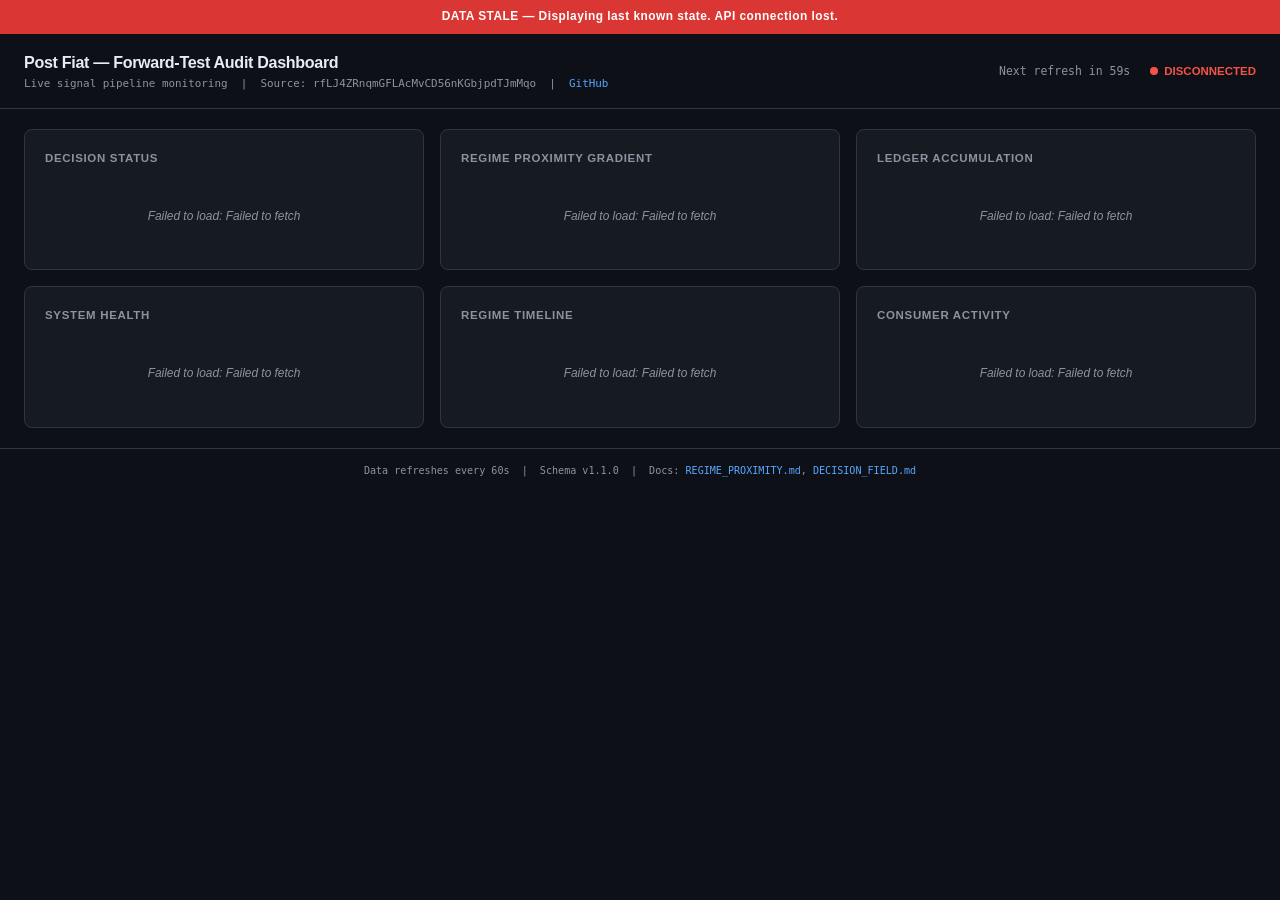
==== audit.html @ 84692c86 "Add forward-test audit dashboard 6-panel live dashboard polling API every 60s: - Decision Status (NO" ====
<!DOCTYPE html>
<html lang="en">
<head>
<meta charset="UTF-8">
<meta name="viewport" content="width=device-width, initial-scale=1.0">
<title>Post Fiat — Forward-Test Audit Dashboard</title>
<style>
/* ── Reset & Base ──────────────────────────────────────────────────────── */
*, *::before, *::after { box-sizing: border-box; margin: 0; padding: 0; }

:root {
  --bg: #0d1117;
  --card-bg: #161b22;
  --card-border: #30363d;
  --text: #e6edf3;
  --text-dim: #8b949e;
  --accent-blue: #58a6ff;
  --green: #238636;
  --green-bright: #7ee787;
  --yellow: #d29922;
  --orange: #e3b341;
  --red: #da3633;
  --red-bright: #f85149;
  --purple: #8957e5;
  --font-mono: 'SF Mono', 'Fira Code', 'Cascadia Code', 'Consolas', monospace;
  --font-sans: -apple-system, BlinkMacSystemFont, 'Segoe UI', Helvetica, Arial, sans-serif;
}

html { font-size: 14px; }

body {
  background: var(--bg);
  color: var(--text);
  font-family: var(--font-sans);
  line-height: 1.5;
  min-height: 100vh;
}

/* ── Stale Warning Banner ──────────────────────────────────────────────── */
#stale-banner {
  display: none;
  background: var(--red);
  color: #fff;
  text-align: center;
  padding: 8px 16px;
  font-weight: 600;
  font-size: 0.85rem;
  letter-spacing: 0.04em;
  animation: pulse-bg 2s ease-in-out infinite;
}

@keyframes pulse-bg {
  0%, 100% { opacity: 1; }
  50% { opacity: 0.8; }
}

/* ── Header ────────────────────────────────────────────────────────────── */
header {
  border-bottom: 1px solid var(--card-border);
  padding: 16px 24px;
  display: flex;
  align-items: center;
  justify-content: space-between;
  flex-wrap: wrap;
  gap: 12px;
}

.header-left { display: flex; flex-direction: column; gap: 2px; }

.header-left h1 {
  font-size: 1.15rem;
  font-weight: 700;
  color: var(--text);
  letter-spacing: -0.02em;
}

.header-left .subtitle {
  font-size: 0.78rem;
  color: var(--text-dim);
  font-family: var(--font-mono);
}

.header-left .subtitle a {
  color: var(--accent-blue);
  text-decoration: none;
}
.header-left .subtitle a:hover { text-decoration: underline; }

.header-right {
  display: flex;
  align-items: center;
  gap: 20px;
  flex-wrap: wrap;
}

.countdown {
  font-family: var(--font-mono);
  font-size: 0.82rem;
  color: var(--text-dim);
}

.conn-status {
  display: flex;
  align-items: center;
  gap: 6px;
  font-size: 0.82rem;
  font-weight: 600;
}

.conn-dot {
  width: 8px;
  height: 8px;
  border-radius: 50%;
  background: var(--green-bright);
  animation: pulse-dot 2s ease-in-out infinite;
}

.conn-dot.disconnected {
  background: var(--red-bright);
  animation: pulse-dot-red 1.5s ease-in-out infinite;
}

@keyframes pulse-dot {
  0%, 100% { box-shadow: 0 0 0 0 rgba(126, 231, 135, 0.5); }
  50% { box-shadow: 0 0 0 4px rgba(126, 231, 135, 0.15); }
}

@keyframes pulse-dot-red {
  0%, 100% { box-shadow: 0 0 0 0 rgba(248, 81, 73, 0.5); }
  50% { box-shadow: 0 0 0 4px rgba(248, 81, 73, 0.2); }
}

.conn-label { color: var(--green-bright); }
.conn-label.disconnected { color: var(--red-bright); }

/* ── Grid Layout ───────────────────────────────────────────────────────── */
.grid {
  display: grid;
  grid-template-columns: repeat(3, 1fr);
  gap: 16px;
  padding: 20px 24px;
  max-width: 1600px;
  margin: 0 auto;
}

@media (max-width: 1100px) {
  .grid { grid-template-columns: repeat(2, 1fr); }
}

@media (max-width: 700px) {
  .grid { grid-template-columns: 1fr; padding: 12px; gap: 12px; }
  header { padding: 12px 16px; }
}

/* ── Card ──────────────────────────────────────────────────────────────── */
.card {
  background: var(--card-bg);
  border: 1px solid var(--card-border);
  border-radius: 8px;
  padding: 20px;
  transition: border-color 0.3s ease;
  overflow: hidden;
}

.card:hover { border-color: #484f58; }

.card-header {
  display: flex;
  align-items: center;
  justify-content: space-between;
  margin-bottom: 16px;
}

.card-title {
  font-size: 0.82rem;
  font-weight: 600;
  text-transform: uppercase;
  letter-spacing: 0.06em;
  color: var(--text-dim);
}

.card-timestamp {
  font-family: var(--font-mono);
  font-size: 0.7rem;
  color: var(--text-dim);
}

.card-error {
  color: var(--text-dim);
  font-style: italic;
  font-size: 0.85rem;
  text-align: center;
  padding: 24px 0;
}

/* ── Badge ─────────────────────────────────────────────────────────────── */
.badge {
  display: inline-block;
  padding: 3px 10px;
  border-radius: 12px;
  font-size: 0.72rem;
  font-weight: 700;
  letter-spacing: 0.04em;
  text-transform: uppercase;
  white-space: nowrap;
}

.badge-lg {
  padding: 8px 24px;
  font-size: 1.4rem;
  border-radius: 6px;
}

.badge-green { background: rgba(35, 134, 54, 0.2); color: var(--green-bright); border: 1px solid rgba(35, 134, 54, 0.4); }
.badge-red { background: rgba(218, 54, 51, 0.2); color: var(--red-bright); border: 1px solid rgba(218, 54, 51, 0.4); }
.badge-yellow { background: rgba(210, 153, 34, 0.15); color: var(--yellow); border: 1px solid rgba(210, 153, 34, 0.35); }
.badge-orange { background: rgba(227, 179, 65, 0.15); color: var(--orange); border: 1px solid rgba(227, 179, 65, 0.35); }
.badge-purple { background: rgba(137, 87, 229, 0.2); color: #bc8cff; border: 1px solid rgba(137, 87, 229, 0.4); }
.badge-blue { background: rgba(88, 166, 255, 0.15); color: var(--accent-blue); border: 1px solid rgba(88, 166, 255, 0.3); }
.badge-dim { background: rgba(139, 148, 158, 0.1); color: var(--text-dim); border: 1px solid rgba(139, 148, 158, 0.2); }

/* ── Utility ───────────────────────────────────────────────────────────── */
.big-number {
  font-family: var(--font-mono);
  font-size: 2.4rem;
  font-weight: 700;
  line-height: 1.1;
}

.stat-row {
  display: flex;
  justify-content: space-between;
  align-items: center;
  padding: 6px 0;
  border-bottom: 1px solid rgba(48, 54, 61, 0.5);
  font-size: 0.85rem;
}

.stat-row:last-child { border-bottom: none; }
.stat-label { color: var(--text-dim); }
.stat-value { font-family: var(--font-mono); font-weight: 600; }

.reason-text {
  font-size: 0.82rem;
  color: var(--text-dim);
  line-height: 1.55;
  margin-top: 12px;
  padding: 10px 12px;
  background: rgba(13, 17, 23, 0.6);
  border-radius: 6px;
  border-left: 3px solid var(--card-border);
}

.interpretation-text {
  font-size: 0.8rem;
  color: var(--text-dim);
  line-height: 1.5;
  margin-top: 12px;
  padding: 8px 10px;
  background: rgba(13, 17, 23, 0.6);
  border-radius: 4px;
}

/* ── Panel 2: Proximity Bars ───────────────────────────────────────────── */
.prox-type-row {
  margin-bottom: 12px;
}

.prox-type-header {
  display: flex;
  justify-content: space-between;
  align-items: center;
  margin-bottom: 4px;
  font-size: 0.8rem;
}

.prox-type-name { font-weight: 600; color: var(--text); }
.prox-type-stats {
  font-family: var(--font-mono);
  font-size: 0.72rem;
  color: var(--text-dim);
}

.prox-bar-track {
  position: relative;
  height: 20px;
  background: rgba(48, 54, 61, 0.5);
  border-radius: 3px;
  overflow: visible;
}

.prox-bar-fill {
  height: 100%;
  border-radius: 3px 0 0 3px;
  background: linear-gradient(90deg, var(--red), var(--red-bright));
  transition: width 0.6s ease;
  min-width: 1px;
}

.prox-bar-threshold {
  position: absolute;
  top: -3px;
  bottom: -3px;
  width: 2px;
  background: var(--yellow);
  left: 33.33%; /* 20% / 60% scale */
  z-index: 2;
}

.prox-bar-threshold::after {
  content: '20%';
  position: absolute;
  top: -14px;
  left: 50%;
  transform: translateX(-50%);
  font-size: 0.6rem;
  color: var(--yellow);
  font-family: var(--font-mono);
  white-space: nowrap;
}

.prox-est {
  font-size: 0.7rem;
  color: var(--text-dim);
  margin-top: 2px;
  font-family: var(--font-mono);
}

.prox-est.recovering { color: var(--green-bright); }
.prox-est.deteriorating { color: var(--red-bright); }

/* ── Sparkline ─────────────────────────────────────────────────────────── */
.sparkline-container {
  margin-top: 10px;
  padding: 6px 0;
}

.sparkline-label {
  font-size: 0.68rem;
  color: var(--text-dim);
  margin-bottom: 4px;
}

.sparkline-svg {
  display: block;
  width: 100%;
  height: 40px;
}

/* ── Progress bar ──────────────────────────────────────────────────────── */
.progress-track {
  height: 10px;
  background: rgba(48, 54, 61, 0.6);
  border-radius: 5px;
  overflow: hidden;
  margin: 8px 0;
}

.progress-fill {
  height: 100%;
  background: linear-gradient(90deg, var(--accent-blue), var(--green-bright));
  border-radius: 5px;
  transition: width 0.6s ease;
}

/* ── Panel 4: System Health components ─────────────────────────────────── */
.component-row {
  padding: 10px 12px;
  border: 1px solid var(--card-border);
  border-radius: 6px;
  margin-bottom: 8px;
  transition: border-color 0.3s ease;
}

.component-header {
  display: flex;
  justify-content: space-between;
  align-items: center;
  margin-bottom: 4px;
}

.component-name {
  font-family: var(--font-mono);
  font-weight: 600;
  font-size: 0.82rem;
}

.component-msg {
  font-size: 0.76rem;
  color: var(--text-dim);
  line-height: 1.45;
}

/* ── Panel 5: Timeline ─────────────────────────────────────────────────── */
.timeline-bar {
  display: flex;
  height: 28px;
  border-radius: 4px;
  overflow: hidden;
  margin: 12px 0;
}

.timeline-segment {
  display: flex;
  align-items: center;
  justify-content: center;
  font-size: 0.65rem;
  font-weight: 600;
  letter-spacing: 0.03em;
  transition: flex-basis 0.6s ease;
  min-width: 2px;
  overflow: hidden;
  white-space: nowrap;
}

.transition-list {
  max-height: 160px;
  overflow-y: auto;
  font-size: 0.78rem;
}

.transition-item {
  display: flex;
  align-items: center;
  gap: 8px;
  padding: 4px 0;
  border-bottom: 1px solid rgba(48, 54, 61, 0.3);
}

.transition-date {
  font-family: var(--font-mono);
  color: var(--text-dim);
  min-width: 80px;
  font-size: 0.72rem;
}

.transition-arrow {
  color: var(--text-dim);
  font-size: 0.7rem;
}

/* ── Panel 6: Consumer Activity ────────────────────────────────────────── */
.mini-bar-chart {
  display: flex;
  flex-direction: column;
  gap: 4px;
  margin: 8px 0;
}

.mini-bar-row {
  display: flex;
  align-items: center;
  gap: 8px;
  font-size: 0.75rem;
}

.mini-bar-label {
  font-family: var(--font-mono);
  color: var(--text-dim);
  min-width: 130px;
  text-align: right;
  overflow: hidden;
  text-overflow: ellipsis;
  white-space: nowrap;
}

.mini-bar-track {
  flex: 1;
  height: 14px;
  background: rgba(48, 54, 61, 0.4);
  border-radius: 2px;
  overflow: hidden;
}

.mini-bar-fill {
  height: 100%;
  background: var(--accent-blue);
  border-radius: 2px;
  transition: width 0.5s ease;
}

.mini-bar-count {
  font-family: var(--font-mono);
  font-size: 0.72rem;
  color: var(--text-dim);
  min-width: 28px;
}

.request-log {
  max-height: 140px;
  overflow-y: auto;
  font-family: var(--font-mono);
  font-size: 0.7rem;
  line-height: 1.6;
}

.request-log-entry {
  padding: 2px 0;
  border-bottom: 1px solid rgba(48, 54, 61, 0.3);
  color: var(--text-dim);
}

.request-log-entry .method { color: var(--green-bright); font-weight: 600; }
.request-log-entry .path { color: var(--accent-blue); }
.request-log-entry .status { color: var(--text); }
.request-log-entry .time { color: var(--text-dim); }

/* ── Footer ────────────────────────────────────────────────────────────── */
footer {
  border-top: 1px solid var(--card-border);
  padding: 14px 24px;
  text-align: center;
  font-size: 0.72rem;
  color: var(--text-dim);
  font-family: var(--font-mono);
}

footer a {
  color: var(--accent-blue);
  text-decoration: none;
}
footer a:hover { text-decoration: underline; }

/* ── Scrollbar ─────────────────────────────────────────────────────────── */
::-webkit-scrollbar { width: 6px; height: 6px; }
::-webkit-scrollbar-track { background: transparent; }
::-webkit-scrollbar-thumb { background: var(--card-border); border-radius: 3px; }
::-webkit-scrollbar-thumb:hover { background: #484f58; }

/* ── Fade-in animation for data updates ────────────────────────────────── */
.fade-update {
  animation: fade-in 0.4s ease;
}

@keyframes fade-in {
  from { opacity: 0.5; }
  to { opacity: 1; }
}

/* ── Loading skeleton ──────────────────────────────────────────────────── */
.skeleton {
  background: linear-gradient(90deg, var(--card-border) 25%, rgba(48, 54, 61, 0.8) 50%, var(--card-border) 75%);
  background-size: 200% 100%;
  animation: shimmer 1.5s infinite;
  border-radius: 4px;
  height: 20px;
  margin: 6px 0;
}

.skeleton.big { height: 48px; width: 120px; margin-bottom: 12px; }
.skeleton.medium { height: 14px; width: 80%; }
.skeleton.short { height: 14px; width: 50%; }

@keyframes shimmer {
  0% { background-position: -200% 0; }
  100% { background-position: 200% 0; }
}

/* ── Bottleneck highlight ──────────────────────────────────────────────── */
.prox-type-row.bottleneck-highlight {
  border-left: 3px solid var(--yellow);
  padding-left: 8px;
}

/* ── Decision signals table ────────────────────────────────────────────── */
.signal-counts {
  display: flex;
  gap: 12px;
  margin-top: 10px;
  flex-wrap: wrap;
}

.signal-count-item {
  display: flex;
  flex-direction: column;
  align-items: center;
  padding: 6px 12px;
  background: rgba(13, 17, 23, 0.5);
  border-radius: 6px;
  border: 1px solid var(--card-border);
  min-width: 70px;
}

.signal-count-num {
  font-family: var(--font-mono);
  font-size: 1.3rem;
  font-weight: 700;
}

.signal-count-label {
  font-size: 0.65rem;
  color: var(--text-dim);
  text-transform: uppercase;
  letter-spacing: 0.04em;
}
</style>
</head>
<body>

<!-- Stale warning banner -->
<div id="stale-banner">DATA STALE — Displaying last known state. API connection lost.</div>

<!-- Header -->
<header>
  <div class="header-left">
    <h1>Post Fiat &mdash; Forward-Test Audit Dashboard</h1>
    <div class="subtitle">
      Live signal pipeline monitoring &nbsp;|&nbsp; Source: rfLJ4ZRnqmGFLAcMvCD56nKGbjpdTJmMqo
      &nbsp;|&nbsp; <a href="https://github.com/sendoeth/post-fiat-signals" target="_blank" rel="noopener">GitHub</a>
    </div>
  </div>
  <div class="header-right">
    <div class="countdown" id="countdown">Next refresh in 60s</div>
    <div class="conn-status">
      <div class="conn-dot" id="conn-dot"></div>
      <span class="conn-label" id="conn-label">CONNECTING</span>
    </div>
  </div>
</header>

<!-- Main Grid -->
<div class="grid">

  <!-- Panel 1: Decision Status -->
  <div class="card" id="panel-decision">
    <div class="card-header">
      <span class="card-title">Decision Status</span>
      <span class="card-timestamp" id="decision-ts"></span>
    </div>
    <div id="decision-body">
      <div class="skeleton big"></div>
      <div class="skeleton medium"></div>
      <div class="skeleton short"></div>
    </div>
  </div>

  <!-- Panel 2: Regime Proximity Gradient -->
  <div class="card" id="panel-proximity">
    <div class="card-header">
      <span class="card-title">Regime Proximity Gradient</span>
      <span class="card-timestamp" id="proximity-ts"></span>
    </div>
    <div id="proximity-body">
      <div class="skeleton big"></div>
      <div class="skeleton medium"></div>
      <div class="skeleton medium"></div>
      <div class="skeleton short"></div>
    </div>
  </div>

  <!-- Panel 3: Ledger Accumulation -->
  <div class="card" id="panel-ledger">
    <div class="card-header">
      <span class="card-title">Ledger Accumulation</span>
      <span class="card-timestamp" id="ledger-ts"></span>
    </div>
    <div id="ledger-body">
      <div class="skeleton big"></div>
      <div class="skeleton medium"></div>
      <div class="skeleton short"></div>
    </div>
  </div>

  <!-- Panel 4: System Health -->
  <div class="card" id="panel-health">
    <div class="card-header">
      <span class="card-title">System Health</span>
      <span class="card-timestamp" id="health-ts"></span>
    </div>
    <div id="health-body">
      <div class="skeleton big"></div>
      <div class="skeleton medium"></div>
      <div class="skeleton medium"></div>
      <div class="skeleton medium"></div>
    </div>
  </div>

  <!-- Panel 5: Regime Timeline -->
  <div class="card" id="panel-timeline">
    <div class="card-header">
      <span class="card-title">Regime Timeline</span>
      <span class="card-timestamp" id="timeline-ts"></span>
    </div>
    <div id="timeline-body">
      <div class="skeleton medium"></div>
      <div class="skeleton big"></div>
      <div class="skeleton medium"></div>
    </div>
  </div>

  <!-- Panel 6: Consumer Activity -->
  <div class="card" id="panel-consumer">
    <div class="card-header">
      <span class="card-title">Consumer Activity</span>
      <span class="card-timestamp" id="consumer-ts"></span>
    </div>
    <div id="consumer-body">
      <div class="skeleton big"></div>
      <div class="skeleton medium"></div>
      <div class="skeleton short"></div>
    </div>
  </div>

</div>

<!-- Footer -->
<footer>
  Data refreshes every 60s &nbsp;|&nbsp; Schema v1.1.0 &nbsp;|&nbsp;
  Docs: <a href="https://github.com/sendoeth/post-fiat-signals/blob/main/docs/REGIME_PROXIMITY.md" target="_blank" rel="noopener">REGIME_PROXIMITY.md</a>,
  <a href="https://github.com/sendoeth/post-fiat-signals/blob/main/docs/DECISION_FIELD.md" target="_blank" rel="noopener">DECISION_FIELD.md</a>
</footer>

<script>
/* ══════════════════════════════════════════════════════════════════════════
   Post Fiat — Forward-Test Audit Dashboard
   Single-file vanilla JS, zero external dependencies
   Polls 6 API endpoints every 60 seconds
   ══════════════════════════════════════════════════════════════════════════ */

// ── Configuration ─────────────────────────────────────────────────────────
const API_BASE = (function() {
  const params = new URLSearchParams(window.location.search);
  if (params.get('api')) return params.get('api').replace(/\/$/, '');
  if (window.location.hostname === 'localhost' || window.location.hostname === '127.0.0.1') return 'http://localhost:8080';
  return 'http://84.32.34.46:8080';
})();
const POLL_INTERVAL_MS = 60000;
const FETCH_TIMEOUT_MS = 12000;

// ── State ─────────────────────────────────────────────────────────────────
let connected = false;
let countdown = 60;
let countdownTimer = null;
let lastFetchTime = null;

// ── Helpers ───────────────────────────────────────────────────────────────

function escHtml(str) {
  if (str === null || str === undefined) return '';
  const d = document.createElement('div');
  d.textContent = String(str);
  return d.innerHTML;
}

function fmtTime(isoStr) {
  if (!isoStr) return '--';
  try {
    const d = new Date(isoStr);
    return d.toLocaleTimeString('en-US', { hour12: false, hour: '2-digit', minute: '2-digit', second: '2-digit' });
  } catch { return isoStr; }
}

function fmtDate(isoStr) {
  if (!isoStr) return '--';
  try {
    const d = new Date(isoStr);
    return d.toLocaleDateString('en-US', { month: 'short', day: 'numeric' });
  } catch { return isoStr; }
}

function fmtUptime(seconds) {
  if (!seconds && seconds !== 0) return '--';
  const d = Math.floor(seconds / 86400);
  const h = Math.floor((seconds % 86400) / 3600);
  const m = Math.floor((seconds % 3600) / 60);
  if (d > 0) return d + 'd ' + h + 'h ' + m + 'm';
  if (h > 0) return h + 'h ' + m + 'm';
  return m + 'm ' + (seconds % 60) + 's';
}

function badgeClass(label) {
  if (!label) return 'badge-dim';
  const l = label.toUpperCase();
  if (l === 'HEALTHY' || l === 'TRADE' || l === 'AT_NEUTRAL' || l === 'NEAR_TRANSITION' || l === 'RECOVERING_LABEL') return 'badge-green';
  if (l === 'DEGRADED' || l === 'RECOVERING' || l === 'STABILIZING') return 'badge-yellow';
  if (l === 'HALT' || l === 'ENTRENCHED') return 'badge-red';
  if (l === 'NO_TRADE') return 'badge-purple';
  if (l === 'ACTIONABLE') return 'badge-green';
  if (l === 'SUPPRESS') return 'badge-red';
  if (l === 'AMBIGUOUS') return 'badge-yellow';
  return 'badge-dim';
}

function proximityBadgeClass(label) {
  if (!label) return 'badge-dim';
  switch (label.toUpperCase()) {
    case 'ENTRENCHED': return 'badge-red';
    case 'STABILIZING': return 'badge-orange';
    case 'RECOVERING': return 'badge-yellow';
    case 'NEAR_TRANSITION': return 'badge-green';
    case 'AT_NEUTRAL': return 'badge-green';
    default: return 'badge-dim';
  }
}

function velocityBadgeClass(label) {
  if (!label) return 'badge-dim';
  switch (label.toUpperCase()) {
    case 'RECOVERING': return 'badge-green';
    case 'STABLE': return 'badge-blue';
    case 'DETERIORATING': return 'badge-red';
    default: return 'badge-dim';
  }
}

function regimeColor(regime) {
  if (!regime) return '#484f58';
  switch (regime.toUpperCase()) {
    case 'NEUTRAL': return '#238636';
    case 'SYSTEMIC': return '#da3633';
    case 'EARNINGS': return '#d29922';
    case 'DIVERGENCE': return '#e3b341';
    default: return '#484f58';
  }
}

function regimeTextColor(regime) {
  if (!regime) return '#e6edf3';
  switch (regime.toUpperCase()) {
    case 'NEUTRAL': return '#7ee787';
    case 'SYSTEMIC': return '#fff';
    case 'EARNINGS': return '#fff';
    case 'DIVERGENCE': return '#1c2128';
    default: return '#e6edf3';
  }
}

async function fetchJSON(endpoint) {
  const controller = new AbortController();
  const timeout = setTimeout(() => controller.abort(), FETCH_TIMEOUT_MS);
  try {
    const resp = await fetch(API_BASE + endpoint, { signal: controller.signal });
    clearTimeout(timeout);
    if (!resp.ok) throw new Error('HTTP ' + resp.status);
    return await resp.json();
  } catch (e) {
    clearTimeout(timeout);
    throw e;
  }
}

// ── Connection Status ─────────────────────────────────────────────────────

function setConnected(state) {
  connected = state;
  const dot = document.getElementById('conn-dot');
  const label = document.getElementById('conn-label');
  const banner = document.getElementById('stale-banner');

  if (state) {
    dot.className = 'conn-dot';
    label.className = 'conn-label';
    label.textContent = 'LIVE';
    banner.style.display = 'none';
  } else {
    dot.className = 'conn-dot disconnected';
    label.className = 'conn-label disconnected';
    label.textContent = 'DISCONNECTED';
    banner.style.display = 'block';
  }
}

// ── Countdown ─────────────────────────────────────────────────────────────

function startCountdown() {
  countdown = 60;
  if (countdownTimer) clearInterval(countdownTimer);
  countdownTimer = setInterval(function () {
    countdown--;
    if (countdown < 0) countdown = 0;
    document.getElementById('countdown').textContent = 'Next refresh in ' + countdown + 's';
  }, 1000);
}

// ── Proximity History (localStorage sparkline) ────────────────────────────

function loadProximityHistory() {
  try {
    const raw = localStorage.getItem('pf_proximity_history');
    return raw ? JSON.parse(raw) : [];
  } catch { return []; }
}

function saveProximityScore(score) {
  try {
    let hist = loadProximityHistory();
    hist.push({ time: Date.now(), score: score });
    // Keep last 24 data points
    if (hist.length > 24) hist = hist.slice(-24);
    localStorage.setItem('pf_proximity_history', JSON.stringify(hist));
    return hist;
  } catch { return []; }
}

function renderSparkline(history) {
  if (!history || history.length < 1) return '<div class="sparkline-label">Sparkline: collecting data points...</div>';

  const scores = history.map(function (h) { return h.score; });
  const minS = Math.min.apply(null, scores);
  const maxS = Math.max.apply(null, scores);
  const range = maxS - minS || 0.01;
  const w = 200;
  const h = 36;
  const pad = 2;
  const plotW = w - pad * 2;
  const plotH = h - pad * 2;

  var points = [];
  for (var i = 0; i < scores.length; i++) {
    var x = pad + (scores.length === 1 ? plotW / 2 : (i / (scores.length - 1)) * plotW);
    var y = pad + plotH - ((scores[i] - minS) / range) * plotH;
    points.push(x.toFixed(1) + ',' + y.toFixed(1));
  }

  var polyline = points.join(' ');
  // Area fill
  var areaPoints = points.join(' ') + ' ' + (pad + plotW).toFixed(1) + ',' + (pad + plotH).toFixed(1) + ' ' + pad.toFixed(1) + ',' + (pad + plotH).toFixed(1);

  var lastScore = scores[scores.length - 1];
  var lastX = parseFloat(points[points.length - 1].split(',')[0]);
  var lastY = parseFloat(points[points.length - 1].split(',')[1]);

  var svg = '<svg class="sparkline-svg" viewBox="0 0 ' + w + ' ' + h + '" preserveAspectRatio="none" xmlns="http://www.w3.org/2000/svg">'
    + '<polygon points="' + areaPoints + '" fill="rgba(88,166,255,0.08)" />'
    + '<polyline points="' + polyline + '" fill="none" stroke="#58a6ff" stroke-width="1.5" stroke-linejoin="round" stroke-linecap="round" />'
    + '<circle cx="' + lastX.toFixed(1) + '" cy="' + lastY.toFixed(1) + '" r="2.5" fill="#58a6ff" />'
    + '</svg>';

  return '<div class="sparkline-container">'
    + '<div class="sparkline-label">Proximity trend (' + history.length + ' data points, range ' + minS.toFixed(3) + ' - ' + maxS.toFixed(3) + ')</div>'
    + svg
    + '</div>';
}


// ══════════════════════════════════════════════════════════════════════════
//  PANEL RENDERERS
// ══════════════════════════════════════════════════════════════════════════

// ── Panel 1: Decision Status ──────────────────────────────────────────────

function renderDecision(data) {
  var ts = data.timestamp || '';
  document.getElementById('decision-ts').textContent = fmtTime(ts);

  var decision = data.decision || '--';
  var reason = data.decisionReason || '';
  var actionable = data.actionableCount || 0;
  var suppressed = data.suppressedCount || 0;
  var total = data.totalSignals || 0;

  var decisionBadge = decision === 'TRADE' ? 'badge-green' : (decision === 'NO_TRADE' ? 'badge-purple' : 'badge-dim');

  var html = '<div style="text-align:center;margin-bottom:14px;">'
    + '<span class="badge badge-lg ' + decisionBadge + '">' + escHtml(decision) + '</span>'
    + '</div>';

  html += '<div class="signal-counts">'
    + '<div class="signal-count-item"><span class="signal-count-num" style="color:var(--green-bright)">' + actionable + '</span><span class="signal-count-label">Actionable</span></div>'
    + '<div class="signal-count-item"><span class="signal-count-num" style="color:var(--red-bright)">' + suppressed + '</span><span class="signal-count-label">Suppressed</span></div>'
    + '<div class="signal-count-item"><span class="signal-count-num" style="color:var(--text)">' + total + '</span><span class="signal-count-label">Total</span></div>'
    + '</div>';

  if (reason) {
    html += '<div class="reason-text">' + escHtml(reason) + '</div>';
  }

  html += '<div class="stat-row" style="margin-top:10px"><span class="stat-label">Regime</span><span class="stat-value"><span class="badge ' + badgeClass(data.regimeId) + '" style="' + regimeBadgeStyle(data.regimeId) + '">' + escHtml(data.regimeId || '--') + '</span></span></div>';
  html += '<div class="stat-row"><span class="stat-label">Confidence</span><span class="stat-value">' + (data.regimeConfidence || '--') + '%</span></div>';
  html += '<div class="stat-row"><span class="stat-label">Last Update</span><span class="stat-value">' + fmtTime(ts) + '</span></div>';

  var el = document.getElementById('decision-body');
  el.innerHTML = html;
  el.classList.remove('fade-update');
  void el.offsetWidth; // reflow
  el.classList.add('fade-update');
}

function regimeBadgeStyle(regimeId) {
  if (!regimeId) return '';
  var bg = regimeColor(regimeId);
  return 'background:' + bg + '22;color:' + regimeTextColor(regimeId) + ';border-color:' + bg + '66;';
}

// ── Panel 2: Regime Proximity ─────────────────────────────────────────────

function renderProximity(data) {
  var prox = data.regimeProximity;
  if (!prox) {
    document.getElementById('proximity-body').innerHTML = '<div class="card-error">No proximity data available</div>';
    return;
  }

  document.getElementById('proximity-ts').textContent = fmtTime(data.timestamp);

  // Save to history and get sparkline data
  var history = saveProximityScore(prox.score);

  var html = '<div style="display:flex;align-items:baseline;gap:12px;margin-bottom:6px;">'
    + '<span class="big-number" style="color:var(--accent-blue)">' + (prox.score !== undefined ? prox.score.toFixed(3) : '--') + '</span>'
    + '<span class="badge ' + proximityBadgeClass(prox.label) + '">' + escHtml(prox.label) + '</span>'
    + '</div>';

  html += '<div style="font-size:0.72rem;color:var(--text-dim);font-family:var(--font-mono);margin-bottom:8px;">' + escHtml(prox.scale) + '</div>';

  // Sparkline
  html += renderSparkline(history);

  // Stats row
  if (prox.regimeDurationDays !== null && prox.regimeDurationDays !== undefined) {
    html += '<div class="stat-row"><span class="stat-label">Regime Duration</span><span class="stat-value">' + prox.regimeDurationDays + ' days</span></div>';
  }
  if (prox.ifLeaderRecovers) {
    html += '<div class="stat-row"><span class="stat-label">If Leader Recovers</span><span class="stat-value"><span class="badge badge-dim">' + escHtml(prox.ifLeaderRecovers) + '</span></span></div>';
  }
  if (prox.bottleneck) {
    html += '<div class="stat-row"><span class="stat-label">Bottleneck</span><span class="stat-value" style="color:var(--yellow)">' + escHtml(prox.bottleneck.label) + ' (' + prox.bottleneck.dropPct + '% drop)</span></div>';
  }

  // Per-type bars
  html += '<div style="margin-top:14px;margin-bottom:4px;font-size:0.75rem;font-weight:600;color:var(--text-dim);text-transform:uppercase;letter-spacing:0.05em;">Signal Type Recovery</div>';

  var perType = prox.perType || {};
  var typeKeys = Object.keys(perType);
  // Sort by recoveryScore descending (closest to recovery first)
  typeKeys.sort(function (a, b) { return (perType[b].recoveryScore || 0) - (perType[a].recoveryScore || 0); });

  for (var i = 0; i < typeKeys.length; i++) {
    var tKey = typeKeys[i];
    var t = perType[tKey];
    var isBottleneck = prox.bottleneck && prox.bottleneck.type === tKey;
    var barPct = Math.min((t.dropPct / 60) * 100, 100);

    html += '<div class="prox-type-row' + (isBottleneck ? ' bottleneck-highlight' : '') + '">';
    html += '<div class="prox-type-header">';
    html += '<span class="prox-type-name">' + escHtml(typeLabel(tKey)) + (isBottleneck ? ' <span style="color:var(--yellow);font-size:0.68rem;">[BOTTLENECK]</span>' : '') + '</span>';
    html += '<span class="prox-type-stats">' + t.dropPct.toFixed(1) + '% drop &nbsp; <span class="badge ' + velocityBadgeClass(t.velocityLabel) + '">' + escHtml(t.velocityLabel) + '</span></span>';
    html += '</div>';

    html += '<div class="prox-bar-track">';
    html += '<div class="prox-bar-fill" style="width:' + barPct.toFixed(1) + '%"></div>';
    html += '<div class="prox-bar-threshold"></div>';
    html += '</div>';

    // Estimated recovery days
    html += renderEstRecovery(t);

    html += '</div>';
  }

  // Interpretation
  if (prox.interpretation) {
    html += '<div class="interpretation-text">' + escHtml(prox.interpretation) + '</div>';
  }

  var el = document.getElementById('proximity-body');
  el.innerHTML = html;
  el.classList.remove('fade-update');
  void el.offsetWidth;
  el.classList.add('fade-update');
}

function typeLabel(key) {
  var labels = {
    'SEMI_LEADS': 'Semi Leads',
    'CRYPTO_LEADS': 'Crypto Leads',
    'FULL_DECOUPLE': 'Full Decouple'
  };
  return labels[key] || key;
}

function renderEstRecovery(t) {
  // Estimate days to threshold
  // distanceToThreshold is in percentage points (e.g., 24.1 means 24.1% above the 20% threshold)
  // velocity is a rate of change ratio (positive = recovering)
  // if velocity > 0: est days ~ distanceToThreshold / (velocity * dropPct * some factor)
  // Simplified: if velocity > 0, distance / (velocity * 100) as rough days estimate

  if (t.distanceToThreshold <= 0) {
    return '<div class="prox-est recovering">At or below threshold - recovered</div>';
  }

  if (t.velocity > 0.02) {
    // Recovering - estimate days
    // velocity is fractional rate (e.g., 0.05 = 5% improvement per period)
    // distanceToThreshold is in pct points
    // rough: days ~ distanceToThreshold / (velocity * dropPct)
    var ratePerDay = Math.abs(t.velocity) * t.dropPct;
    if (ratePerDay > 0) {
      var estDays = Math.ceil(t.distanceToThreshold / ratePerDay);
      if (estDays > 365) estDays = 365;
      return '<div class="prox-est recovering">Est. recovery: ~' + estDays + ' day' + (estDays !== 1 ? 's' : '') + '</div>';
    }
    return '<div class="prox-est recovering">Recovering - insufficient data for estimate</div>';
  } else if (t.velocity < -0.02) {
    return '<div class="prox-est deteriorating">Still deteriorating (v=' + t.velocity.toFixed(3) + ')</div>';
  } else {
    return '<div class="prox-est">Stable - no trend toward recovery</div>';
  }
}

// ── Panel 3: Ledger Accumulation ──────────────────────────────────────────

function renderLedger(data) {
  document.getElementById('ledger-ts').textContent = fmtTime(data.timestamp);

  if (data.error) {
    document.getElementById('ledger-body').innerHTML = '<div class="card-error">' + escHtml(data.error) + '</div>';
    return;
  }

  var liveEntries = data.liveEntries || 0;
  var liveDays = data.liveDaysCovered || 0;
  var progressPct = Math.min((liveDays / 7) * 100, 100);
  var milestone7d = data.milestone7d || '--';
  var reached = data.milestone7dReached || false;

  var html = '<div class="big-number" style="color:var(--accent-blue)">' + liveEntries + '</div>';
  html += '<div style="font-size:0.78rem;color:var(--text-dim);margin-top:2px;margin-bottom:12px;">live entries accumulated</div>';

  // 7-day progress
  html += '<div style="display:flex;justify-content:space-between;font-size:0.78rem;margin-bottom:2px;">';
  html += '<span style="color:var(--text-dim)">7-Day Milestone</span>';
  html += '<span style="font-family:var(--font-mono);font-weight:600;color:' + (reached ? 'var(--green-bright)' : 'var(--text)') + '">' + liveDays + ' / 7 days' + (reached ? ' &#10003;' : '') + '</span>';
  html += '</div>';
  html += '<div class="progress-track"><div class="progress-fill" style="width:' + progressPct.toFixed(1) + '%"></div></div>';

  if (milestone7d !== '--') {
    html += '<div style="font-size:0.72rem;color:var(--text-dim);font-family:var(--font-mono);margin-bottom:10px;">Target date: ' + escHtml(milestone7d) + '</div>';
  }

  html += '<div class="stat-row"><span class="stat-label">NO_TRADE Streak</span><span class="stat-value" style="color:var(--purple)">' + (data.noTradeStreak || 0) + '</span></div>';
  html += '<div class="stat-row"><span class="stat-label">Entry Rate</span><span class="stat-value">' + (data.entryRate || '--') + ' / day</span></div>';
  html += '<div class="stat-row"><span class="stat-label">First Live Entry</span><span class="stat-value">' + fmtDate(data.firstLiveEntry) + ' ' + fmtTime(data.firstLiveEntry) + '</span></div>';
  html += '<div class="stat-row"><span class="stat-label">Last Entry</span><span class="stat-value">' + fmtDate(data.lastEntry) + ' ' + fmtTime(data.lastEntry) + '</span></div>';

  // Decision breakdown
  if (data.decisions) {
    html += '<div style="margin-top:12px;font-size:0.75rem;font-weight:600;color:var(--text-dim);text-transform:uppercase;letter-spacing:0.05em;margin-bottom:6px;">Decisions</div>';
    var dKeys = Object.keys(data.decisions);
    for (var i = 0; i < dKeys.length; i++) {
      var dk = dKeys[i];
      var dBadge = dk === 'NO_TRADE' ? 'badge-purple' : (dk === 'TRADE' ? 'badge-green' : 'badge-dim');
      html += '<div class="stat-row"><span class="stat-label"><span class="badge ' + dBadge + '">' + escHtml(dk) + '</span></span><span class="stat-value">' + data.decisions[dk] + '</span></div>';
    }
  }

  var el = document.getElementById('ledger-body');
  el.innerHTML = html;
  el.classList.remove('fade-update');
  void el.offsetWidth;
  el.classList.add('fade-update');
}

// ── Panel 4: System Health ────────────────────────────────────────────────

function renderHealth(data) {
  document.getElementById('health-ts').textContent = fmtTime(data.generated_at);

  var overall = data.overall_health || '--';
  var overallBadge = overall === 'HEALTHY' ? 'badge-green' : (overall === 'DEGRADED' ? 'badge-yellow' : 'badge-red');

  var html = '<div style="text-align:center;margin-bottom:14px;">'
    + '<span class="badge badge-lg ' + overallBadge + '">' + escHtml(overall) + '</span>'
    + '</div>';

  // Summary
  if (data.summary) {
    html += '<div class="reason-text" style="margin-bottom:14px;">' + escHtml(data.summary) + '</div>';
  }

  // Components
  var comps = data.components || {};
  var compOrder = ['regime_engine', 'granger_pipeline', 'circuit_breaker'];
  var compLabels = { regime_engine: 'Regime Engine', granger_pipeline: 'Granger Pipeline', circuit_breaker: 'Circuit Breaker' };

  for (var i = 0; i < compOrder.length; i++) {
    var cKey = compOrder[i];
    var c = comps[cKey];
    if (!c) continue;

    var cBadge = c.state === 'HEALTHY' ? 'badge-green' : (c.state === 'DEGRADED' ? 'badge-yellow' : 'badge-red');
    var borderColor = c.state === 'HEALTHY' ? 'var(--green)' : (c.state === 'DEGRADED' ? 'var(--yellow)' : 'var(--red)');

    html += '<div class="component-row" style="border-left:3px solid ' + borderColor + '">';
    html += '<div class="component-header">';
    html += '<span class="component-name">' + escHtml(compLabels[cKey] || cKey) + '</span>';
    html += '<span class="badge ' + cBadge + '">' + escHtml(c.state) + '</span>';
    html += '</div>';
    html += '<div class="component-msg">' + escHtml(c.message) + '</div>';
    html += '</div>';
  }

  var el = document.getElementById('health-body');
  el.innerHTML = html;
  el.classList.remove('fade-update');
  void el.offsetWidth;
  el.classList.add('fade-update');
}

// ── Panel 5: Regime Timeline ──────────────────────────────────────────────

function renderTimeline(data) {
  document.getElementById('timeline-ts').textContent = fmtTime(data.timestamp);

  var currentRegime = data.currentRegime || '--';
  var transitions = data.transitions || [];
  var transitionCount = data.transitionCount || 0;

  var html = '<div class="stat-row"><span class="stat-label">Current Regime</span><span class="stat-value"><span class="badge" style="' + regimeBadgeStyle(currentRegime) + '">' + escHtml(currentRegime) + '</span></span></div>';
  html += '<div class="stat-row" style="margin-bottom:12px"><span class="stat-label">Transitions (90d)</span><span class="stat-value">' + transitionCount + '</span></div>';

  // Visual timeline bar
  if (transitions.length > 0) {
    html += renderTimelineBar(transitions);
  }

  // Transition list
  html += '<div style="margin-top:12px;font-size:0.75rem;font-weight:600;color:var(--text-dim);text-transform:uppercase;letter-spacing:0.05em;margin-bottom:6px;">Transition Log</div>';
  html += '<div class="transition-list">';

  for (var i = transitions.length - 1; i >= 0; i--) {
    var tr = transitions[i];
    var fromLabel = tr.transitionFrom || 'INIT';
    html += '<div class="transition-item">';
    html += '<span class="transition-date">' + escHtml(tr.date) + '</span>';
    html += '<span class="badge badge-dim" style="font-size:0.65rem;">' + escHtml(fromLabel) + '</span>';
    html += '<span class="transition-arrow">&rarr;</span>';
    html += '<span class="badge" style="font-size:0.65rem;' + regimeBadgeStyle(tr.regime) + '">' + escHtml(tr.regime) + '</span>';
    html += '</div>';
  }

  html += '</div>';

  var el = document.getElementById('timeline-body');
  el.innerHTML = html;
  el.classList.remove('fade-update');
  void el.offsetWidth;
  el.classList.add('fade-update');
}

function renderTimelineBar(transitions) {
  if (transitions.length === 0) return '';

  // Calculate durations between transitions
  var now = new Date();
  var segments = [];
  for (var i = 0; i < transitions.length; i++) {
    var start = new Date(transitions[i].date);
    var end = (i < transitions.length - 1) ? new Date(transitions[i + 1].date) : now;
    var days = Math.max(1, Math.round((end - start) / (1000 * 60 * 60 * 24)));
    segments.push({ regime: transitions[i].regime, days: days });
  }

  var totalDays = segments.reduce(function (sum, s) { return sum + s.days; }, 0);
  if (totalDays === 0) totalDays = 1;

  var html = '<div class="timeline-bar">';
  for (var i = 0; i < segments.length; i++) {
    var pct = (segments[i].days / totalDays) * 100;
    var bg = regimeColor(segments[i].regime);
    var fg = regimeTextColor(segments[i].regime);
    html += '<div class="timeline-segment" style="flex-basis:' + pct.toFixed(1) + '%;background:' + bg + ';color:' + fg + '">';
    if (pct > 8) {
      html += escHtml(segments[i].regime);
    }
    html += '</div>';
  }
  html += '</div>';

  return html;
}

// ── Panel 6: Consumer Activity ────────────────────────────────────────────

function renderConsumer(data) {
  document.getElementById('consumer-ts').textContent = fmtTime(data.timestamp);

  var extReqs = data.externalRequests || 0;
  var uniqueConsumers = data.uniqueConsumers || 0;
  var uptime = data.serverUptime || 0;

  var html = '<div style="display:flex;gap:16px;margin-bottom:12px;">';
  html += '<div><span class="big-number" style="font-size:1.8rem;color:var(--accent-blue)">' + extReqs + '</span><div style="font-size:0.7rem;color:var(--text-dim);">External Requests</div></div>';
  html += '<div><span class="big-number" style="font-size:1.8rem;color:var(--green-bright)">' + uniqueConsumers + '</span><div style="font-size:0.7rem;color:var(--text-dim);">Unique Consumers</div></div>';
  html += '</div>';

  html += '<div class="stat-row"><span class="stat-label">Server Uptime</span><span class="stat-value">' + fmtUptime(uptime) + '</span></div>';

  // Last external request
  if (data.lastExternalRequest) {
    var lr = data.lastExternalRequest;
    html += '<div class="stat-row"><span class="stat-label">Last External</span><span class="stat-value">' + fmtTime(lr.time) + ' &nbsp;<span style="color:var(--accent-blue)">' + escHtml(lr.path) + '</span></span></div>';
  }

  // Endpoint breakdown chart
  var breakdown = data.endpointBreakdown || {};
  var bKeys = Object.keys(breakdown);
  if (bKeys.length > 0) {
    html += '<div style="margin-top:12px;font-size:0.75rem;font-weight:600;color:var(--text-dim);text-transform:uppercase;letter-spacing:0.05em;margin-bottom:6px;">Endpoint Breakdown</div>';

    var maxCount = 0;
    for (var i = 0; i < bKeys.length; i++) {
      if (breakdown[bKeys[i]] > maxCount) maxCount = breakdown[bKeys[i]];
    }
    if (maxCount === 0) maxCount = 1;

    // Sort by count descending
    bKeys.sort(function (a, b) { return breakdown[b] - breakdown[a]; });

    html += '<div class="mini-bar-chart">';
    for (var i = 0; i < bKeys.length; i++) {
      var pct = (breakdown[bKeys[i]] / maxCount) * 100;
      html += '<div class="mini-bar-row">';
      html += '<span class="mini-bar-label">' + escHtml(bKeys[i]) + '</span>';
      html += '<div class="mini-bar-track"><div class="mini-bar-fill" style="width:' + pct.toFixed(1) + '%"></div></div>';
      html += '<span class="mini-bar-count">' + breakdown[bKeys[i]] + '</span>';
      html += '</div>';
    }
    html += '</div>';
  }

  // Recent external log
  var recent = data.recentExternal || [];
  if (recent.length > 0) {
    html += '<div style="margin-top:12px;font-size:0.75rem;font-weight:600;color:var(--text-dim);text-transform:uppercase;letter-spacing:0.05em;margin-bottom:6px;">Recent Requests</div>';
    html += '<div class="request-log">';
    for (var i = recent.length - 1; i >= 0; i--) {
      var r = recent[i];
      html += '<div class="request-log-entry">';
      html += '<span class="time">' + fmtTime(r.time) + '</span> ';
      html += '<span class="method">' + escHtml(r.method) + '</span> ';
      html += '<span class="path">' + escHtml(r.path) + '</span> ';
      html += '<span class="status">' + (r.status || '') + '</span> ';
      html += '<span style="color:var(--text-dim)">' + escHtml(r.source || '') + '</span>';
      html += '</div>';
    }
    html += '</div>';
  }

  var el = document.getElementById('consumer-body');
  el.innerHTML = html;
  el.classList.remove('fade-update');
  void el.offsetWidth;
  el.classList.add('fade-update');
}


// ══════════════════════════════════════════════════════════════════════════
//  MAIN POLLING LOOP
// ══════════════════════════════════════════════════════════════════════════

async function fetchAll() {
  var anySuccess = false;

  // Fetch all 6 endpoints in parallel
  var endpoints = [
    { path: '/signals/filtered', render: renderDecision, bodyId: 'decision-body' },
    { path: '/regime/current',   render: renderProximity, bodyId: 'proximity-body' },
    { path: '/ledger/summary',   render: renderLedger,    bodyId: 'ledger-body' },
    { path: '/system/status',    render: renderHealth,    bodyId: 'health-body' },
    { path: '/regime/history',   render: renderTimeline,  bodyId: 'timeline-body' },
    { path: '/consumer/activity', render: renderConsumer, bodyId: 'consumer-body' }
  ];

  var results = await Promise.allSettled(
    endpoints.map(function (ep) { return fetchJSON(ep.path); })
  );

  for (var i = 0; i < results.length; i++) {
    if (results[i].status === 'fulfilled') {
      anySuccess = true;
      try {
        endpoints[i].render(results[i].value);
      } catch (renderErr) {
        console.error('Render error for ' + endpoints[i].path + ':', renderErr);
        document.getElementById(endpoints[i].bodyId).innerHTML = '<div class="card-error">Render error: ' + escHtml(renderErr.message) + '</div>';
      }
    } else {
      // Only show error if we have never loaded this panel
      var body = document.getElementById(endpoints[i].bodyId);
      var hasSkeleton = body.querySelector('.skeleton');
      if (hasSkeleton) {
        body.innerHTML = '<div class="card-error">Failed to load: ' + escHtml(results[i].reason ? results[i].reason.message : 'Unknown error') + '</div>';
      }
      // If panel already has data, keep showing it (graceful degradation)
    }
  }

  if (anySuccess) {
    setConnected(true);
    lastFetchTime = Date.now();
  } else {
    setConnected(false);
  }

  startCountdown();
}

// ── Initial load + polling ────────────────────────────────────────────────

(async function init() {
  // Initial fetch
  await fetchAll();

  // Poll every 60 seconds
  setInterval(async function () {
    await fetchAll();
  }, POLL_INTERVAL_MS);
})();
</script>
</body>
</html>
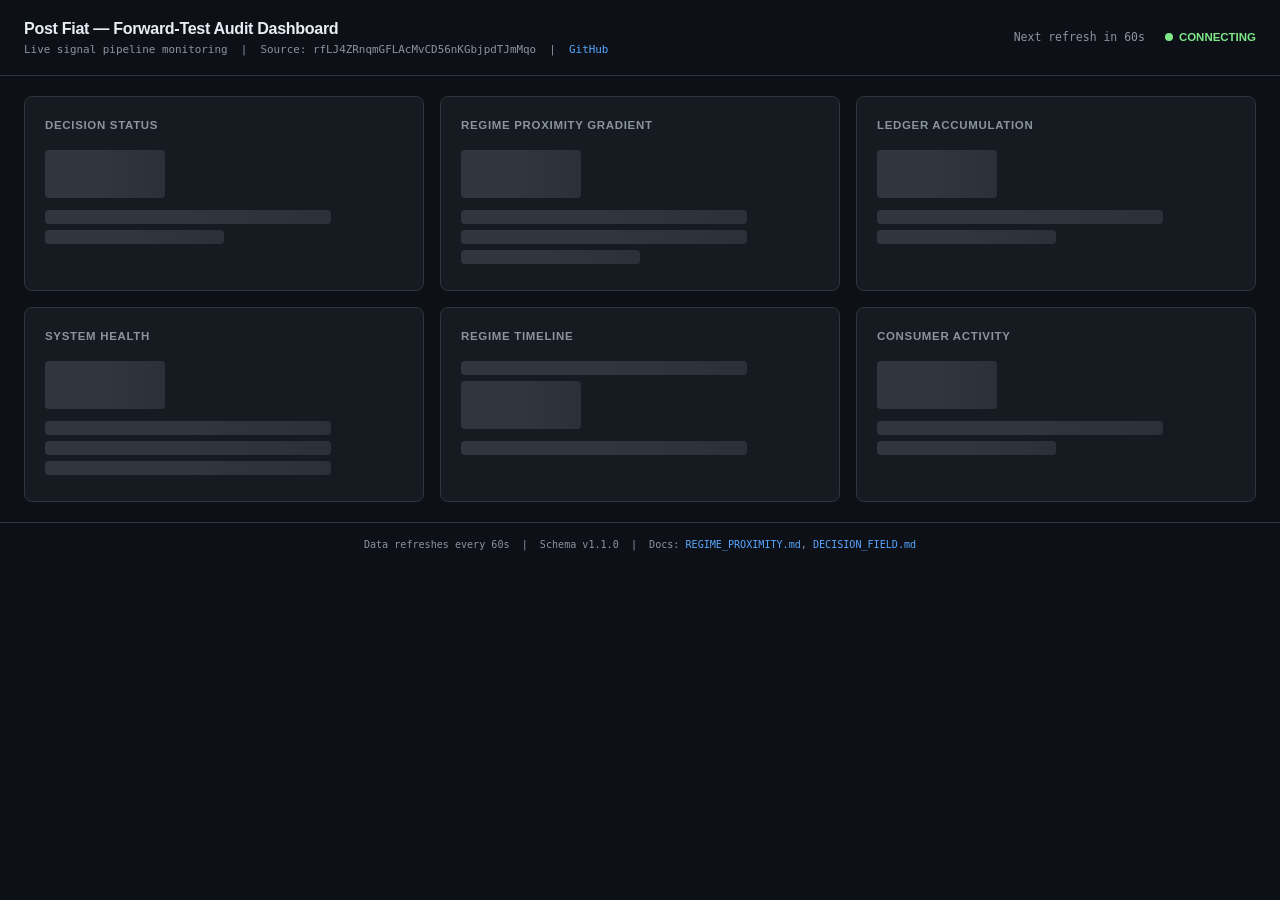
==== commit 489dfec6: "remove hardcoded server IP from audit dashboard, require ?api= param" ====
--- a/audit.html
+++ b/audit.html
@@ -722,7 +722,7 @@
   const params = new URLSearchParams(window.location.search);
   if (params.get('api')) return params.get('api').replace(/\/$/, '');
   if (window.location.hostname === 'localhost' || window.location.hostname === '127.0.0.1') return 'http://localhost:8080';
-  return 'http://84.32.34.46:8080';
+  return '';
 })();
 const POLL_INTERVAL_MS = 60000;
 const FETCH_TIMEOUT_MS = 12000;
@@ -1400,6 +1400,18 @@
 // ── Initial load + polling ────────────────────────────────────────────────
 
 (async function init() {
+  // Require explicit API endpoint when not on localhost
+  if (!API_BASE) {
+    document.querySelector('.dashboard-grid').innerHTML =
+      '<div style="grid-column:1/-1;text-align:center;padding:3rem 1rem;">' +
+      '<h2 style="color:#e6edf3;margin-bottom:1rem;">API Endpoint Required</h2>' +
+      '<p style="color:#8b949e;margin-bottom:1.5rem;">Add <code style="color:#58a6ff;">?api=http://your-server:8080</code> to the URL to connect this dashboard to your signal API.</p>' +
+      '<p style="color:#8b949e;font-size:0.85rem;">Example: <code style="color:#58a6ff;">audit.html?api=http://localhost:8080</code></p>' +
+      '</div>';
+    setConnected(false);
+    return;
+  }
+
   // Initial fetch
   await fetchAll();
 
